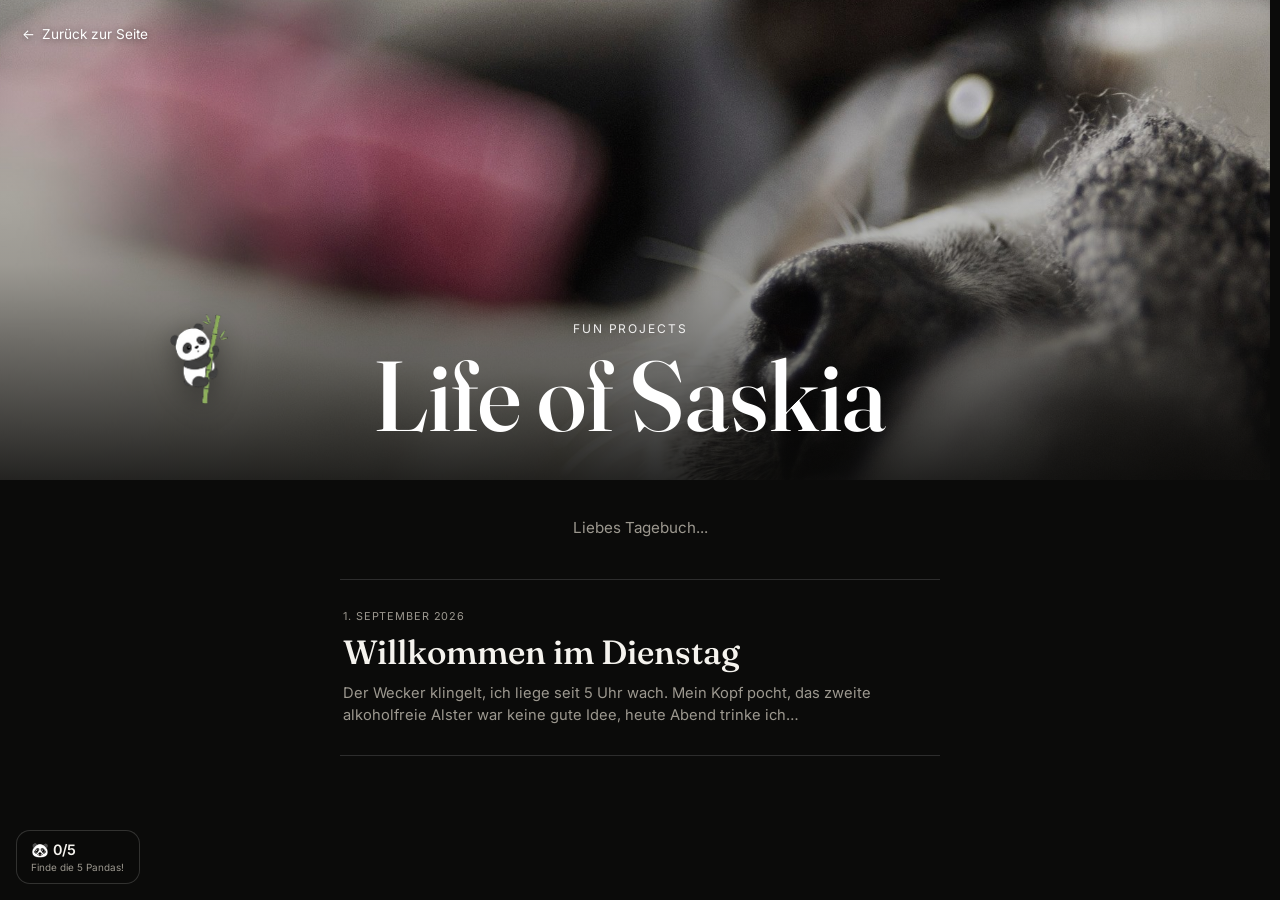
==== apps/blog/index.html @ 0a925eaf "Website hochladen" ====
<!doctype html>
<html lang="de">
<head>
<meta charset="UTF-8">
<meta name="viewport" content="width=device-width, initial-scale=1.0">
<title>Blog — Saskia Krug</title>
<link rel="icon" type="image/png" href="../../assets/header/favicon.png">
<link rel="preconnect" href="https://fonts.googleapis.com">
<link rel="preconnect" href="https://fonts.gstatic.com" crossorigin>
<link href="https://fonts.googleapis.com/css2?family=Fraunces:opsz,wght@9..144,340;9..144,440;9..144,520&family=Inter:wght@300;400;500;600&display=swap" rel="stylesheet">
<link rel="stylesheet" href="style.css">
<link rel="stylesheet" href="../../css/panda-hunt.css">
<link href="https://assets.calendly.com/assets/external/widget.css" rel="stylesheet">
<script src="https://assets.calendly.com/assets/external/widget.js" type="text/javascript" async></script>
<!-- Cloudflare Web Analytics --><script type='module' src='https://static.cloudflareinsights.com/beacon.min.js' data-cf-beacon='{"token": "488ae56f09494317940a89add49a02ae"}'></script><!-- End Cloudflare Web Analytics -->
</head>
<body data-panda-page="blog">

<a href="../../index.html#fun-projects" class="app__back app__back--overlay"><span>←</span> Zurück zur Seite</a>

<div class="blog-hero">
  <div class="blog-hero__bg" style="background-image:url('../../assets/header/closing-bg.jpeg')"></div>
  <div class="blog-hero__overlay"></div>
  <div class="blog-hero__content">
    <p class="blog-hero__eyebrow">Fun Projects</p>
    <h1 class="blog-hero__title">Life of Saskia</h1>
  </div>
</div>

<header class="app__header">
  <p class="app__sub">Liebes Tagebuch...</p>
</header>

<!-- LIST -->
<section class="list" id="postList"></section>

<!-- SINGLE POST -->
<section class="post" id="postView" hidden>
  <button type="button" class="post__back" id="postBackBtn"><span>←</span> Zur Übersicht</button>
  <article class="post__card" id="postCard">
    <img src="../../assets/header/SK_Logo.png" class="post__logo" alt="SK">
    <p class="post__date" id="postDate"></p>
    <h2 class="post__title" id="postTitle"></h2>
    <div class="post__body" id="postBody"></div>
  </article>
  <button type="button" class="post__back post__back--bottom" id="postBackBtnBottom"><span>←</span> Zur Übersicht</button>
</section>

<script src="posts.js"></script>
<script src="script.js"></script>
<script>window.PANDA_ASSET_BASE = "../../assets/";</script>
<script src="../../js/panda-hunt.js"></script>
</body>
</html>
---- apps/blog/style.css ----
:root{
  --bg: #0b0b0a;
  --bg-alt: #171615;
  --ink: #f5f3ee;
  --ink-soft: #9c988f;
  --line: rgba(255,255,255,.14);
  --accent: #c9603e;
  --paper: #f2ead9;
  --paper-ink: #2a231c;
  --paper-line: rgba(42,35,28,.18);
  --serif: 'Fraunces', Georgia, serif;
  --sans: 'Inter', -apple-system, BlinkMacSystemFont, sans-serif;
}
*{ box-sizing:border-box; margin:0; padding:0; }
html{ background:var(--bg); }
body{
  background:var(--bg); color:var(--ink);
  font-family:var(--sans);
  min-height:100vh;
  padding:2.4rem 1.2rem 5rem;
  display:flex; flex-direction:column; align-items:center;
}

.app__back{
  align-self:flex-start;
  display:flex; align-items:center; gap:.4rem;
  color:var(--ink-soft); text-decoration:none; font-size:.85rem;
  margin-bottom:1.6rem;
  transition:color .2s;
}
.app__back:hover{ color:var(--ink); }
.app__back--overlay{
  position:absolute; top:1.6rem; left:1.4rem; z-index:2;
  color:#fff; margin-bottom:0;
  text-shadow:0 1px 6px rgba(0,0,0,.5);
}
.app__back--overlay:hover{ color:#fff; opacity:.8; }

/* ---------- BLOG HERO ---------- */
.blog-hero{
  position:relative;
  width:100vw;
  margin-left:calc(50% - 50vw);
  margin-top:-2.4rem;
  margin-bottom:2.4rem;
  height:min(56vh, 480px);
  min-height:320px;
  overflow:hidden;
}
.blog-hero__bg{
  position:absolute; inset:0;
  background-size:cover; background-position:center;
}
.blog-hero__overlay{
  position:absolute; inset:0;
  background:linear-gradient(180deg, rgba(10,10,9,.1) 0%, rgba(10,10,9,.3) 55%, rgba(10,10,9,.88) 100%);
}
.blog-hero__content{
  position:absolute; inset:0;
  display:flex; flex-direction:column; align-items:center; justify-content:flex-end;
  text-align:center; padding-bottom:2.2rem;
  color:#fff;
}
.blog-hero__eyebrow{
  font-size:.75rem; letter-spacing:.16em; text-transform:uppercase;
  opacity:.9; margin-bottom:.6rem;
}
.blog-hero__title{
  font-family:var(--serif); font-weight:520;
  font-size:clamp(3rem,9vw,6.2rem);
  line-height:1;
}

.app__header{ text-align:center; margin-bottom:2.6rem; max-width:480px; }
.app__eyebrow{
  font-size:.72rem; letter-spacing:.14em; text-transform:uppercase;
  color:var(--ink-soft); margin-bottom:.5rem;
}
.app__title{
  font-family:var(--serif); font-weight:520;
  font-size:clamp(2.2rem,6vw,3.2rem);
  margin-bottom:.6rem;
}
.app__sub{ color:var(--ink-soft); font-size:.95rem; }

/* ---------- LIST ---------- */
.list[hidden], .post[hidden]{ display:none; }
.list{
  width:100%; max-width:600px;
  display:flex; flex-direction:column;
  border-top:1px solid var(--line);
}
.list__empty{
  text-align:center; color:var(--ink-soft);
  padding:3rem 1.5rem; border:1px dashed var(--line); border-radius:16px;
  margin-top:1.5rem;
}
.list__empty-title{
  font-family:var(--serif); font-weight:520; font-size:1.2rem;
  color:var(--ink); margin-bottom:.5rem;
}

.list__item{
  display:block; width:100%; text-align:left;
  background:none; color:var(--ink);
  border:none; border-bottom:1px solid var(--line); border-radius:0;
  padding:1.8rem .2rem;
  cursor:pointer;
  transition:opacity .2s;
  font-family:var(--sans);
}
.list__item:hover{ opacity:.7; }
.list__item-date{
  font-size:.68rem; letter-spacing:.08em; text-transform:uppercase;
  color:var(--ink-soft); margin-bottom:.5rem;
}
.list__item-title{
  font-family:var(--serif); font-weight:520; font-size:clamp(1.6rem,4vw,2.1rem);
  margin-bottom:.6rem;
}
.list__item-excerpt{ font-size:.92rem; color:var(--ink-soft); line-height:1.5; }

/* ---------- SINGLE POST ---------- */
.post{ width:100%; max-width:600px; display:flex; flex-direction:column; align-items:center; gap:1.4rem; }
.post__back{
  align-self:flex-start;
  display:flex; align-items:center; gap:.4rem;
  background:none; border:none; cursor:pointer;
  color:var(--ink-soft); font-size:.85rem; font-family:var(--sans);
  transition:color .2s;
}
.post__back:hover{ color:var(--ink); }
.post__back--bottom{
  align-self:center;
  margin-top:.6rem;
  border:1px solid var(--line); border-radius:30px;
  padding:.7rem 1.4rem;
}
.post__back--bottom:hover{ border-color:var(--ink-soft); }

.post__card{
  width:100%;
  background:none; color:var(--ink);
  border-top:1px solid var(--line); border-bottom:1px solid var(--line);
  padding:2.4rem .2rem 2.8rem;
}
.post__logo{ width:24px; display:block; margin:0 auto 1.2rem; opacity:.7; filter:invert(1) brightness(2); }
.post__date{
  text-align:center; font-size:.68rem; letter-spacing:.1em; text-transform:uppercase;
  color:var(--ink-soft); margin-bottom:.8rem;
}
.post__title{
  text-align:center; font-family:var(--serif); font-weight:520;
  font-size:clamp(2rem,5.5vw,2.8rem);
  margin-bottom:1.6rem;
  padding-bottom:1.4rem;
  border-bottom:1px solid var(--line);
}
.post__body{
  font-size:1.02rem; line-height:1.75; color:var(--ink);
  display:flex; flex-direction:column; gap:1.1rem;
}
---- css/panda-hunt.css ----
/* ---------- PANDA HUNT ---------- */
.panda-hunt-critter{
  position:absolute; z-index:50;
  width:64px; height:auto;
  background:none; border:none; padding:0; cursor:pointer;
  filter:drop-shadow(0 6px 14px rgba(0,0,0,.4));
  animation:pandaBob 3s ease-in-out infinite;
  transition:transform .2s;
}
.panda-hunt-critter img{ width:100%; display:block; }
.panda-hunt-critter:hover{ transform:scale(1.12); }
.panda-hunt-critter.is-collected{
  animation:none;
  transform:scale(0) rotate(20deg);
  transition:transform .35s ease;
}
@keyframes pandaBob{
  0%, 100%{ transform:translateY(0); }
  50%{ transform:translateY(-8px); }
}

.panda-hunt-badge{
  position:fixed; left:1rem; bottom:1rem; z-index:550;
  display:flex; flex-direction:column; align-items:flex-start;
  gap:.15rem;
  background:rgba(11,11,10,.75); backdrop-filter:blur(8px);
  border:1px solid rgba(255,255,255,.16); border-radius:14px;
  padding:.6rem .9rem;
  font-family:'Inter', -apple-system, BlinkMacSystemFont, sans-serif;
  color:#f5f3ee;
  pointer-events:none;
}
.panda-hunt-badge__count{ font-size:.9rem; font-weight:600; }
.panda-hunt-badge__hint{ font-size:.62rem; color:#9c988f; }

.panda-hunt-toast{
  position:fixed; left:50%; bottom:5rem; z-index:550;
  transform:translate(-50%, 12px);
  background:#f5f3ee; color:#0b0b0a;
  font-family:'Inter', -apple-system, BlinkMacSystemFont, sans-serif;
  font-size:.85rem; font-weight:500;
  padding:.7rem 1.2rem; border-radius:30px;
  opacity:0; transition:opacity .25s, transform .25s;
  box-shadow:0 10px 30px rgba(0,0,0,.3);
}
.panda-hunt-toast.is-visible{ opacity:1; transform:translate(-50%, 0); }

.panda-hunt-celebration{
  position:fixed; inset:0; z-index:600;
  background:rgba(8,8,7,.9); backdrop-filter:blur(10px);
  display:flex; align-items:center; justify-content:center;
  padding:1.5rem;
}
.panda-hunt-celebration__card{
  background:#f2ead9; color:#2a231c;
  border-radius:18px; padding:2.4rem 2rem;
  max-width:380px; width:100%; text-align:center;
  box-shadow:0 30px 80px rgba(0,0,0,.5);
}
.panda-hunt-celebration__panda{ width:90px; margin:0 auto 1rem; }
.panda-hunt-celebration__card h2{
  font-family:'Fraunces', Georgia, serif; font-weight:520; font-size:1.6rem;
  margin-bottom:1rem;
}
.panda-hunt-celebration__text{ font-size:.92rem; line-height:1.5; margin-bottom:1.4rem; }
.panda-hunt-celebration__cta{
  display:block; width:100%;
  font-family:'Inter', sans-serif; font-weight:500; font-size:.9rem;
  padding:.85rem 1.4rem; border-radius:8px;
  background:#2a231c; color:#f2ead9; text-decoration:none;
  margin-bottom:.7rem;
  transition:opacity .2s;
}
.panda-hunt-celebration__cta:hover{ opacity:.85; }
.panda-hunt-celebration__close{
  font-family:'Inter', sans-serif; font-weight:500; font-size:.82rem;
  padding:.5rem 1rem; border:none; background:none;
  color:rgba(42,35,28,.55); cursor:pointer;
}
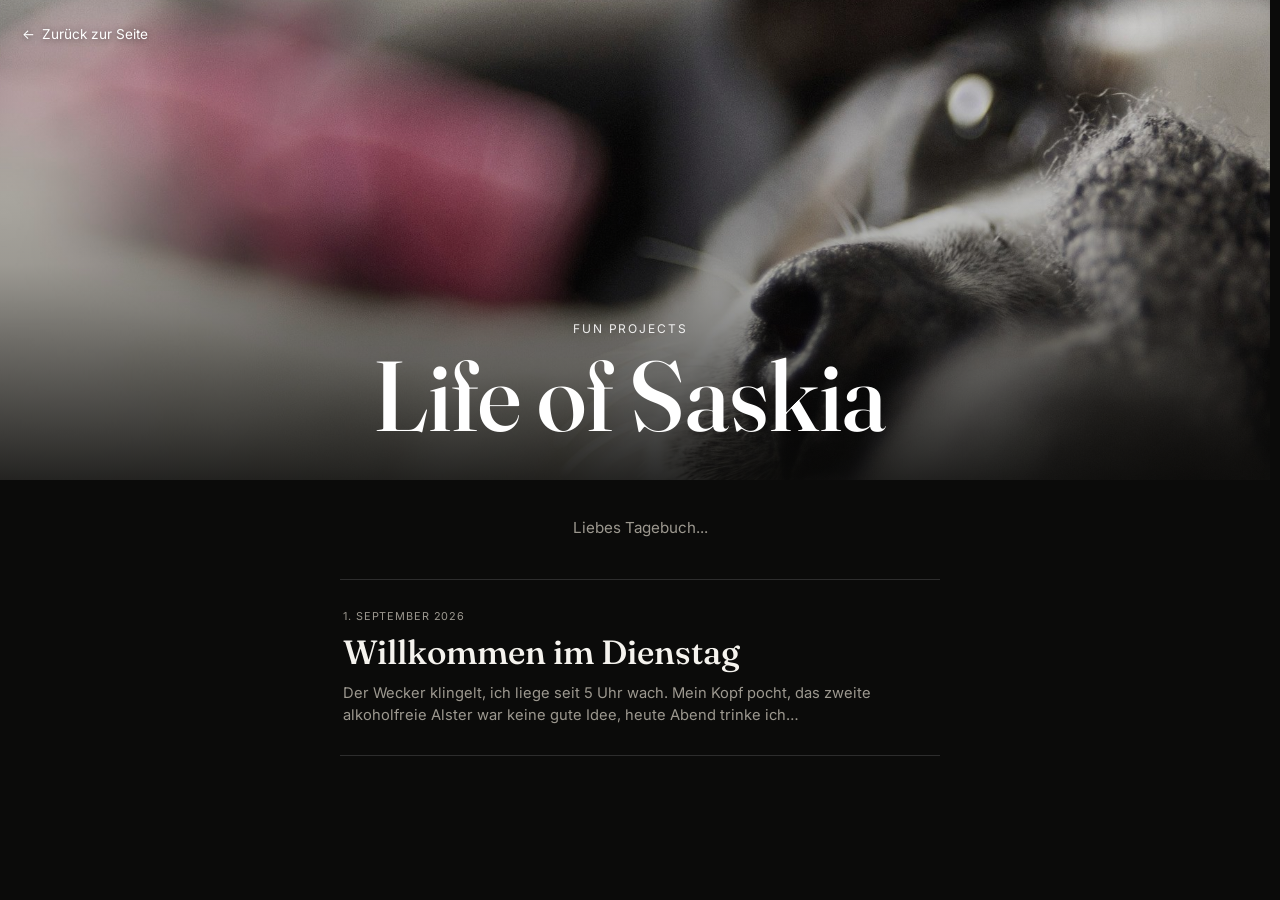
==== commit 0a4869d6: "Panda-Suchspiel entfernt Co-Authored-By: Claude Sonnet 5 <noreply@anthropic.com>" ====
--- a/apps/blog/index.html
+++ b/apps/blog/index.html
@@ -9,12 +9,11 @@
 <link rel="preconnect" href="https://fonts.gstatic.com" crossorigin>
 <link href="https://fonts.googleapis.com/css2?family=Fraunces:opsz,wght@9..144,340;9..144,440;9..144,520&family=Inter:wght@300;400;500;600&display=swap" rel="stylesheet">
 <link rel="stylesheet" href="style.css">
-<link rel="stylesheet" href="../../css/panda-hunt.css">
 <link href="https://assets.calendly.com/assets/external/widget.css" rel="stylesheet">
 <script src="https://assets.calendly.com/assets/external/widget.js" type="text/javascript" async></script>
 <!-- Cloudflare Web Analytics --><script type='module' src='https://static.cloudflareinsights.com/beacon.min.js' data-cf-beacon='{"token": "488ae56f09494317940a89add49a02ae"}'></script><!-- End Cloudflare Web Analytics -->
 </head>
-<body data-panda-page="blog">
+<body>
 
 <a href="../../index.html#fun-projects" class="app__back app__back--overlay"><span>←</span> Zurück zur Seite</a>
 
@@ -48,7 +47,5 @@
 
 <script src="posts.js"></script>
 <script src="script.js"></script>
-<script>window.PANDA_ASSET_BASE = "../../assets/";</script>
-<script src="../../js/panda-hunt.js"></script>
 </body>
 </html>
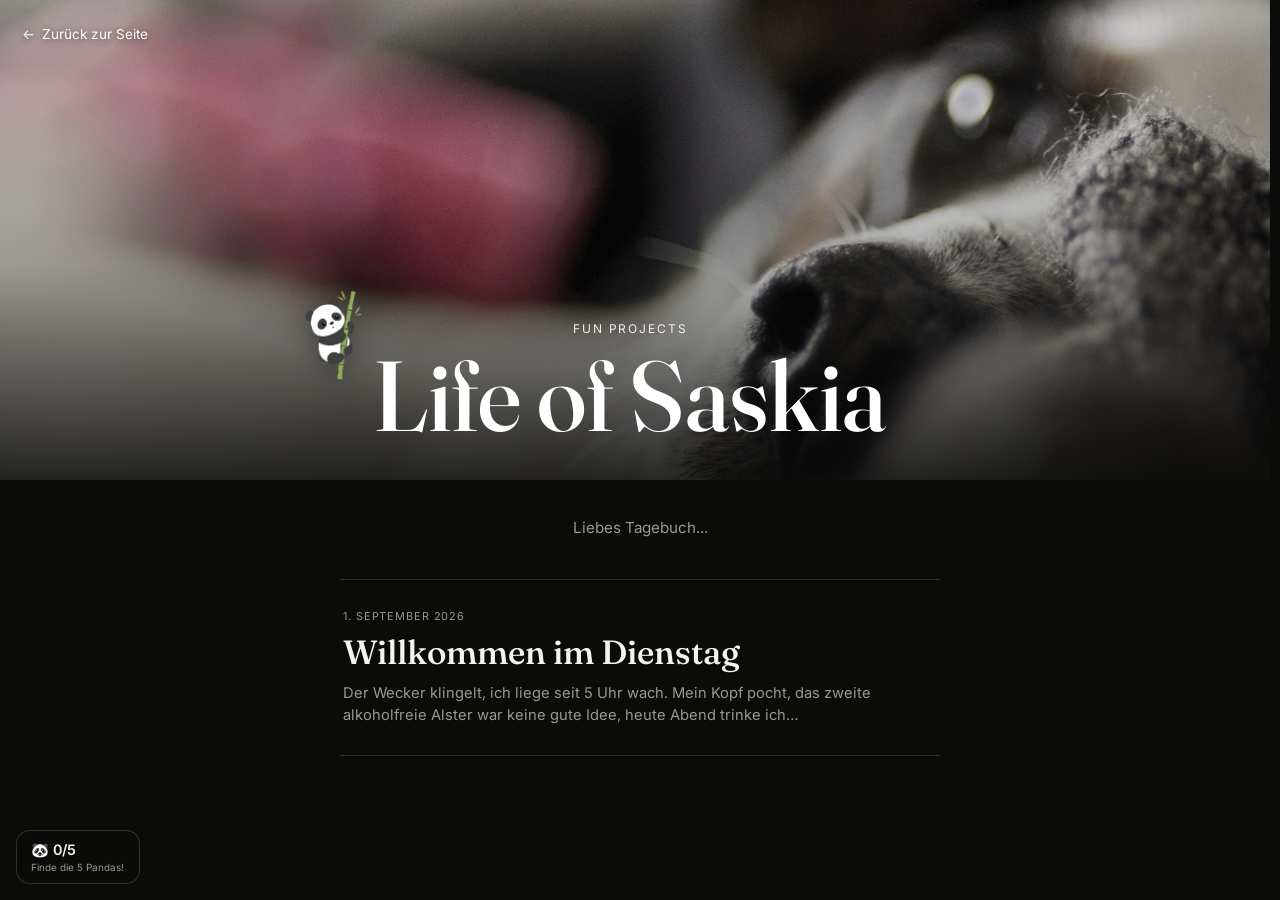
==== commit 2fad9b20: "Panda-Suchspiel wieder eingebaut Co-Authored-By: Claude Sonnet 5 <noreply@anthropic.com>" ====
--- a/apps/blog/index.html
+++ b/apps/blog/index.html
@@ -9,11 +9,12 @@
 <link rel="preconnect" href="https://fonts.gstatic.com" crossorigin>
 <link href="https://fonts.googleapis.com/css2?family=Fraunces:opsz,wght@9..144,340;9..144,440;9..144,520&family=Inter:wght@300;400;500;600&display=swap" rel="stylesheet">
 <link rel="stylesheet" href="style.css">
+<link rel="stylesheet" href="../../css/panda-hunt.css">
 <link href="https://assets.calendly.com/assets/external/widget.css" rel="stylesheet">
 <script src="https://assets.calendly.com/assets/external/widget.js" type="text/javascript" async></script>
 <!-- Cloudflare Web Analytics --><script type='module' src='https://static.cloudflareinsights.com/beacon.min.js' data-cf-beacon='{"token": "488ae56f09494317940a89add49a02ae"}'></script><!-- End Cloudflare Web Analytics -->
 </head>
-<body>
+<body data-panda-page="blog">
 
 <a href="../../index.html#fun-projects" class="app__back app__back--overlay"><span>←</span> Zurück zur Seite</a>
 
@@ -47,5 +48,7 @@
 
 <script src="posts.js"></script>
 <script src="script.js"></script>
+<script>window.PANDA_ASSET_BASE = "../../assets/";</script>
+<script src="../../js/panda-hunt.js"></script>
 </body>
 </html>
--- a/css/panda-hunt.css
+++ b/css/panda-hunt.css
@@ -0,0 +1,79 @@
+/* ---------- PANDA HUNT ---------- */
+.panda-hunt-critter{
+  position:absolute; z-index:50;
+  width:64px; height:auto;
+  background:none; border:none; padding:0; cursor:pointer;
+  filter:drop-shadow(0 6px 14px rgba(0,0,0,.4));
+  animation:pandaBob 3s ease-in-out infinite;
+  transition:transform .2s;
+}
+.panda-hunt-critter img{ width:100%; display:block; }
+.panda-hunt-critter:hover{ transform:scale(1.12); }
+.panda-hunt-critter.is-collected{
+  animation:none;
+  transform:scale(0) rotate(20deg);
+  transition:transform .35s ease;
+}
+@keyframes pandaBob{
+  0%, 100%{ transform:translateY(0); }
+  50%{ transform:translateY(-8px); }
+}
+
+.panda-hunt-badge{
+  position:fixed; left:1rem; bottom:1rem; z-index:550;
+  display:flex; flex-direction:column; align-items:flex-start;
+  gap:.15rem;
+  background:rgba(11,11,10,.75); backdrop-filter:blur(8px);
+  border:1px solid rgba(255,255,255,.16); border-radius:14px;
+  padding:.6rem .9rem;
+  font-family:'Inter', -apple-system, BlinkMacSystemFont, sans-serif;
+  color:#f5f3ee;
+  pointer-events:none;
+}
+.panda-hunt-badge__count{ font-size:.9rem; font-weight:600; }
+.panda-hunt-badge__hint{ font-size:.62rem; color:#9c988f; }
+
+.panda-hunt-toast{
+  position:fixed; left:50%; bottom:5rem; z-index:550;
+  transform:translate(-50%, 12px);
+  background:#f5f3ee; color:#0b0b0a;
+  font-family:'Inter', -apple-system, BlinkMacSystemFont, sans-serif;
+  font-size:.85rem; font-weight:500;
+  padding:.7rem 1.2rem; border-radius:30px;
+  opacity:0; transition:opacity .25s, transform .25s;
+  box-shadow:0 10px 30px rgba(0,0,0,.3);
+}
+.panda-hunt-toast.is-visible{ opacity:1; transform:translate(-50%, 0); }
+
+.panda-hunt-celebration{
+  position:fixed; inset:0; z-index:600;
+  background:rgba(8,8,7,.9); backdrop-filter:blur(10px);
+  display:flex; align-items:center; justify-content:center;
+  padding:1.5rem;
+}
+.panda-hunt-celebration__card{
+  background:#f2ead9; color:#2a231c;
+  border-radius:18px; padding:2.4rem 2rem;
+  max-width:380px; width:100%; text-align:center;
+  box-shadow:0 30px 80px rgba(0,0,0,.5);
+}
+.panda-hunt-celebration__panda{ width:90px; margin:0 auto 1rem; }
+.panda-hunt-celebration__card h2{
+  font-family:'Fraunces', Georgia, serif; font-weight:520; font-size:1.6rem;
+  margin-bottom:1rem;
+}
+.panda-hunt-celebration__text{ font-size:.92rem; line-height:1.5; margin-bottom:1.4rem; }
+.panda-hunt-celebration__cta{
+  display:block; width:100%;
+  font-family:'Inter', sans-serif; font-weight:500; font-size:.9rem;
+  padding:.85rem 1.4rem; border-radius:8px;
+  background:#2a231c; color:#f2ead9; text-decoration:none;
+  margin-bottom:.7rem;
+  transition:opacity .2s;
+}
+.panda-hunt-celebration__cta:hover{ opacity:.85; }
+.panda-hunt-celebration__close{
+  font-family:'Inter', sans-serif; font-weight:500; font-size:.82rem;
+  padding:.5rem 1rem; border:none; background:none;
+  color:rgba(42,35,28,.55); cursor:pointer;
+}
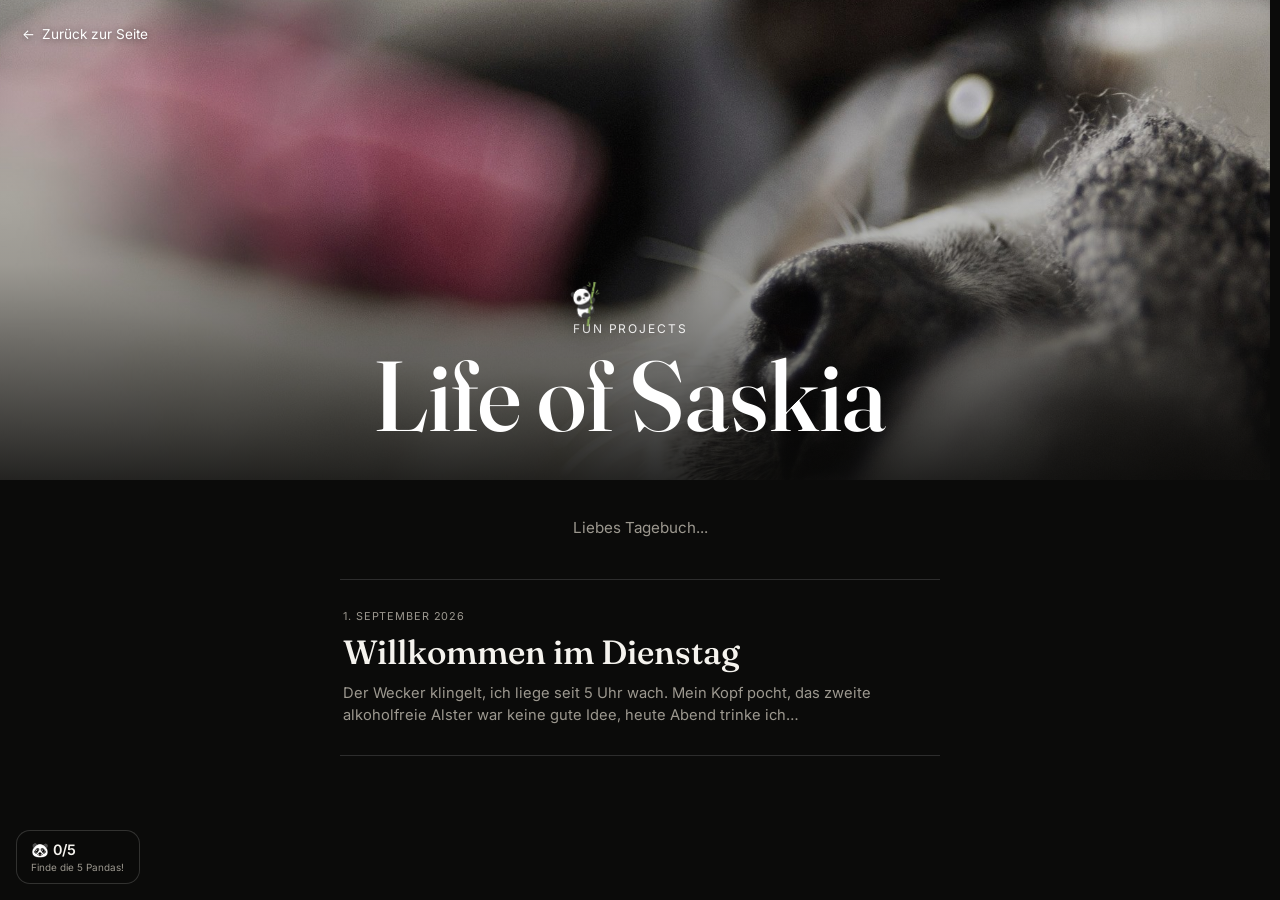
==== commit 36cb1ca1: "Noindex-Meta-Tag auf allen Seiten: aus Google-Suche nehmen, aber per Link weiter erreichbar Co-Autho" ====
--- a/apps/blog/index.html
+++ b/apps/blog/index.html
@@ -2,6 +2,7 @@
 <html lang="de">
 <head>
 <meta charset="UTF-8">
+<meta name="robots" content="noindex, nofollow">
 <meta name="viewport" content="width=device-width, initial-scale=1.0">
 <title>Blog — Saskia Krug</title>
 <link rel="icon" type="image/png" href="../../assets/header/favicon.png">
--- a/css/panda-hunt.css
+++ b/css/panda-hunt.css
@@ -1,7 +1,7 @@
 /* ---------- PANDA HUNT ---------- */
 .panda-hunt-critter{
   position:absolute; z-index:50;
-  width:64px; height:auto;
+  width:32px; height:auto;
   background:none; border:none; padding:0; cursor:pointer;
   filter:drop-shadow(0 6px 14px rgba(0,0,0,.4));
   animation:pandaBob 3s ease-in-out infinite;
